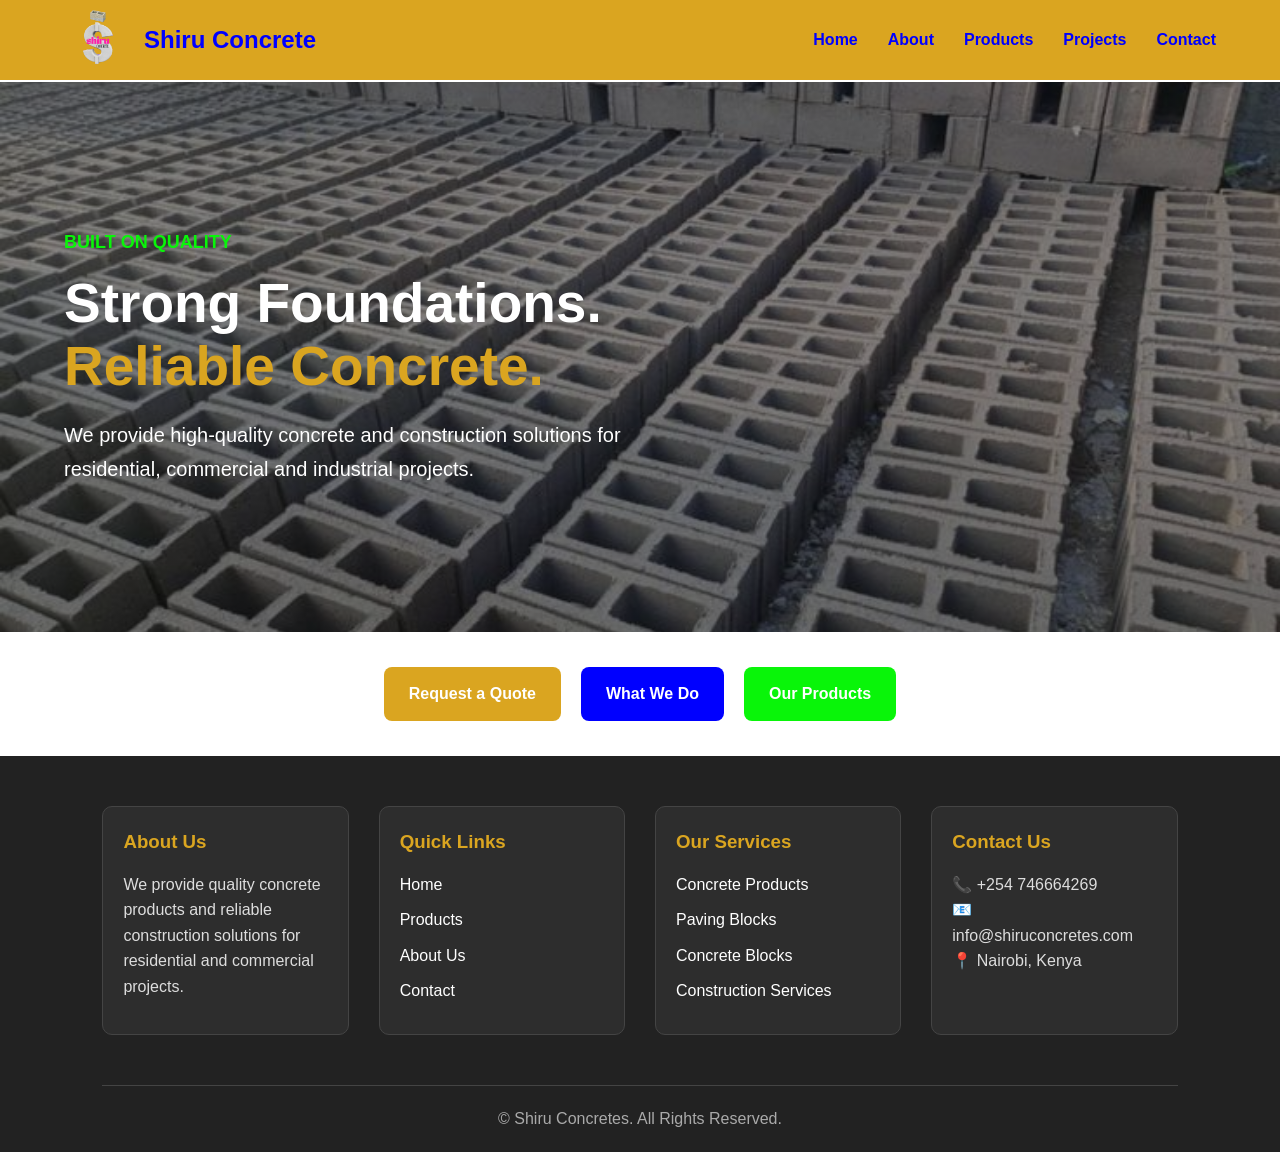
==== index.html @ 1cc36720 "update 1" ====
<!DOCTYPE html>
<html lang="en">

<head>

    <meta charset="UTF-8">

    <!-- Responsive Design -->
    <meta name="viewport" content="width=device-width, initial-scale=1.0">

    <!-- SEO -->
    <meta name="description"
        content="Professional concrete and construction solutions for residential, commercial and industrial projects.">

    <meta name="keywords"
        content="concrete company, ready mix concrete, construction, concrete delivery, concrete pumping">

    <meta name="author" content="Shiru Concretes">

    <!-- Browser Theme Color -->
    <meta name="theme-color" content="goldenrod">

    <title>Shiru Concretes</title>

    <!-- CSS -->
    <link rel="stylesheet" href="css/home.css">

    <!-- Favicon -->
    <link rel="icon" href="images/favicon.png">

</head>

<body>

    <!-- ================= HEADER ================= -->

    <header class="header">

        <nav class="navbar container">

            <!-- Logo -->
            <div class="logo-icon">

                <img src="images/shee.png" alt="Shiru Concretes Logo">

                <h1>
                    <strong>Shiru Concrete</strong>
                </h1>

            </div>


            <!-- Mobile Menu Button -->
            <button class="menu-toggle" aria-label="Open navigation menu" aria-expanded="false">

                ☰

            </button>


            <!-- Navigation -->
            <ul class="nav-links">

                <li>
                    <a href="index.html">Home</a>
                </li>

                <li>
                    <a href="about.html">About</a>
                </li>

                <li>
                    <a href="products.html">Products</a>
                </li>

                <li>
                    <a href="projects.html">Projects</a>
                </li>

                <li>
                    <a href="contact.html">Contact</a>
                </li>

            </ul>

        </nav>

    </header>


    <!-- ================= MAIN ================= -->

    <main>

        <!-- ================= HERO ================= -->

        <section id="home" class="hero">

            <div class="container hero-content">

                <div class="hero-text">

                    <span class="hero-label">
                        <strong>BUILT ON QUALITY</strong>
                    </span>

                    <h1>
                        Strong Foundations.
                        <span>Reliable Concrete.</span>
                    </h1>

                    <p>
                        We provide high-quality concrete and construction
                        solutions for residential, commercial and industrial
                        projects.
                    </p>

                </div>

            </div>

        </section>


        <!-- ================= REQUEST BUTTONS ================= -->

        <div class="request-buttons">

            <a href="contact.html" class="btn btn-primary">
                Request a Quote
            </a>

            <a href="about.html" class="btn btn-secondary">
                What We Do
            </a>

            <a href="products.html" class="btn btn-tertiary">
                Our Products
            </a>

        </div>

    </main>


    <!-- ================= FOOTER ================= -->

    <footer class="footer">

        <!-- About -->
        <div class="footer-columns">

            <h3>About Us</h3>

            <p>
                We provide quality concrete products and reliable
                construction solutions for residential and commercial
                projects.
            </p>

        </div>


        <!-- Quick Links -->
        <div class="footer-columns">

            <h3>Quick Links</h3>

            <a href="index.html">Home</a>

            <a href="products.html">Products</a>

            <a href="about.html">About Us</a>

            <a href="contact.html">Contact</a>

        </div>


        <!-- Services -->
        <div class="footer-columns">

            <h3>Our Services</h3>

            <a href="products.html">Concrete Products</a>

            <a href="products.html">Paving Blocks</a>

            <a href="products.html">Concrete Blocks</a>

            <a href="projects.html">Construction Services</a>

        </div>


        <!-- Contact -->
        <div class="footer-columns">

            <h3>Contact Us</h3>

            <p>📞 +254 746664269</p>

            <p>📧 info@shiruconcretes.com</p>

            <p>📍 Nairobi, Kenya</p>

        </div>


        <!-- Copyright -->
        <div class="copyright">

            <p>
                &copy; <span id="year"></span> Shiru Concretes.
                All Rights Reserved.
            </p>

        </div>

    </footer>


    <!-- JavaScript -->
    <script src="js/script.js"></script>

</body>

</html>
---- css/home.css ----
/* =========================
   RESET
========================= */

* {
    margin: 0;
    padding: 0;
    box-sizing: border-box;
}


/* =========================
   BODY
========================= */

html {
    scroll-behavior: smooth;
}

body {
    font-family: Arial, sans-serif;
    line-height: 1.6;
    color: #333;
    background-color: #f7f7f7;

    min-height: 100vh;

    display: flex;
    flex-direction: column;
}


/* =========================
   CONTAINER
========================= */

.container {
    width: 90%;
    max-width: 1200px;
    margin: auto;
}


/* =========================
   HEADER
========================= */

.header {
    background-color: goldenrod;

    width: 100%;

    border-bottom: 2px solid white;

    position: sticky;
    top: 0;

    z-index: 1000;
}


/* =========================
   NAVBAR
========================= */

.navbar {
    min-height: 80px;

    display: flex;

    align-items: center;

    justify-content: space-between;

    gap: 20px;
}


/* =========================
   LOGO
========================= */

.logo-icon {
    display: flex;

    align-items: center;

    gap: 10px;
}

.logo-icon img {
    width: 70px;

    height: 70px;

    object-fit: contain;

    display: block;
}

.logo-icon h1 {
    color: blue;

    font-size: 24px;

    font-weight: bold;
}


/* =========================
   NAVIGATION LINKS
========================= */

.nav-links {
    display: flex;

    align-items: center;

    gap: 30px;

    list-style: none;
}

.nav-links a {
    text-decoration: none;

    color: blue;

    font-weight: bold;

    transition: 0.3s;
}

.nav-links a:hover {
    color: white;
}


/* =========================
   MOBILE MENU BUTTON
========================= */

.menu-toggle {
    display: none;

    background: transparent;

    border: none;

    color: blue;

    font-size: 30px;

    cursor: pointer;
}


/* =========================
   HERO
========================= */

.hero {
    min-height: 550px;

    background-image:
        linear-gradient(rgba(0, 0, 0, 0.45),
            rgba(0, 0, 0, 0.45)),
        url("../images/blocks2.jpg");

    background-size: cover;

    background-position: center;

    background-repeat: no-repeat;

    display: flex;

    align-items: center;

    position: relative;
}


/* =========================
   HERO CONTENT
========================= */

.hero-content {
    display: flex;

    align-items: center;

    min-height: 550px;
}

.hero-text {
    max-width: 700px;

    color: white;
}

.hero-label {
    display: inline-block;

    color: rgb(9, 245, 9);

    font-size: 18px;

    margin-bottom: 15px;
}

.hero-text h1 {
    font-size: 55px;

    line-height: 1.15;

    margin-bottom: 20px;

    color: white;
}

.hero-text h1 span {
    display: block;

    color: goldenrod;
}

.hero-text p {
    font-size: 20px;

    max-width: 650px;

    line-height: 1.7;

    color: white;
}


/* =========================
   REQUEST BUTTONS
========================= */

.request-buttons {
    display: flex;

    justify-content: center;

    align-items: center;

    gap: 20px;

    padding: 35px 20px;

    background-color: white;

    flex-wrap: wrap;
}

.request-buttons a {
    text-decoration: none;

    cursor: pointer;

    font-weight: bold;

    padding: 14px 25px;

    border-radius: 8px;

    transition: 0.3s;

    display: inline-block;
}


/* Primary Button */

.btn-primary {
    background-color: goldenrod;

    color: white;
}

.btn-primary:hover {
    background-color: #b8860b;

    transform: translateY(-2px);
}


/* Secondary Button */

.btn-secondary {
    background-color: blue;

    color: white;
}

.btn-secondary:hover {
    background-color: #0000b3;

    transform: translateY(-2px);
}


/* Tertiary Button */

.btn-tertiary {
    background-color: rgb(9, 245, 9);

    color: white;
}

.btn-tertiary:hover {
    background-color: green;

    transform: translateY(-2px);
}


/* =========================
   MAIN
========================= */

main {
    flex: 1;
}


/* =========================
   FOOTER
========================= */

.footer {
    background-color: #222;

    color: white;

    padding: 50px 8% 20px;

    display: grid;

    grid-template-columns: repeat(4, 1fr);

    gap: 30px;
}


/* =========================
   FOOTER WIDGETS
========================= */

.footer-columns {
    padding: 20px;

    border: 1px solid #444;

    border-radius: 10px;

    background-color: #2d2d2d;
}

.footer-columns h3 {
    margin-bottom: 15px;

    color: goldenrod;
}

.footer-columns p {
    line-height: 1.6;

    color: #ddd;
}

.footer-columns a {
    display: block;

    color: white;

    text-decoration: none;

    margin: 10px 0;

    transition: 0.3s;
}

.footer-columns a:hover {
    color: goldenrod;
}


/* =========================
   COPYRIGHT
========================= */

.copyright {
    grid-column: 1 / -1;

    text-align: center;

    border-top: 1px solid #444;

    margin-top: 20px;

    padding-top: 20px;

    color: #aaa;
}


/* =========================
   TABLET
========================= */

@media (max-width: 900px) {

    .nav-links {
        gap: 15px;
    }

    .hero-text h1 {
        font-size: 45px;
    }

    .footer {
        grid-template-columns: repeat(2, 1fr);
    }

}


/* =========================
   MOBILE
========================= */

@media (max-width: 700px) {

    .navbar {
        position: relative;

        flex-wrap: wrap;

        padding: 12px 0;
    }

    .logo-icon img {
        width: 55px;

        height: 55px;
    }

    .logo-icon h1 {
        font-size: 19px;
    }

    .menu-toggle {
        display: block;
    }

    .nav-links {
        display: none;

        width: 100%;

        flex-direction: column;

        gap: 0;

        background-color: goldenrod;

        padding: 10px 0;
    }

    .nav-links.active {
        display: flex;
    }

    .nav-links li {
        width: 100%;

        text-align: center;
    }

    .nav-links a {
        display: block;

        padding: 12px;

        width: 100%;
    }

    .hero {
        min-height: 500px;

        background-position: center;
    }

    .hero-content {
        min-height: 500px;

        text-align: center;

        justify-content: center;
    }

    .hero-text h1 {
        font-size: 36px;
    }

    .hero-text p {
        font-size: 17px;
    }

    .request-buttons {
        flex-direction: column;

        gap: 15px;
    }

    .request-buttons a {
        width: 90%;

        text-align: center;
    }

}


/* =========================
   SMALL MOBILE
========================= */

@media (max-width: 500px) {

    .footer {
        grid-template-columns: 1fr;

        padding: 40px 5% 20px;
    }

    .copyright {
        grid-column: auto;
    }

    .hero-text h1 {
        font-size: 31px;
    }

    .hero-label {
        font-size: 15px;
    }

    .hero-text p {
        font-size: 16px;
    }

}
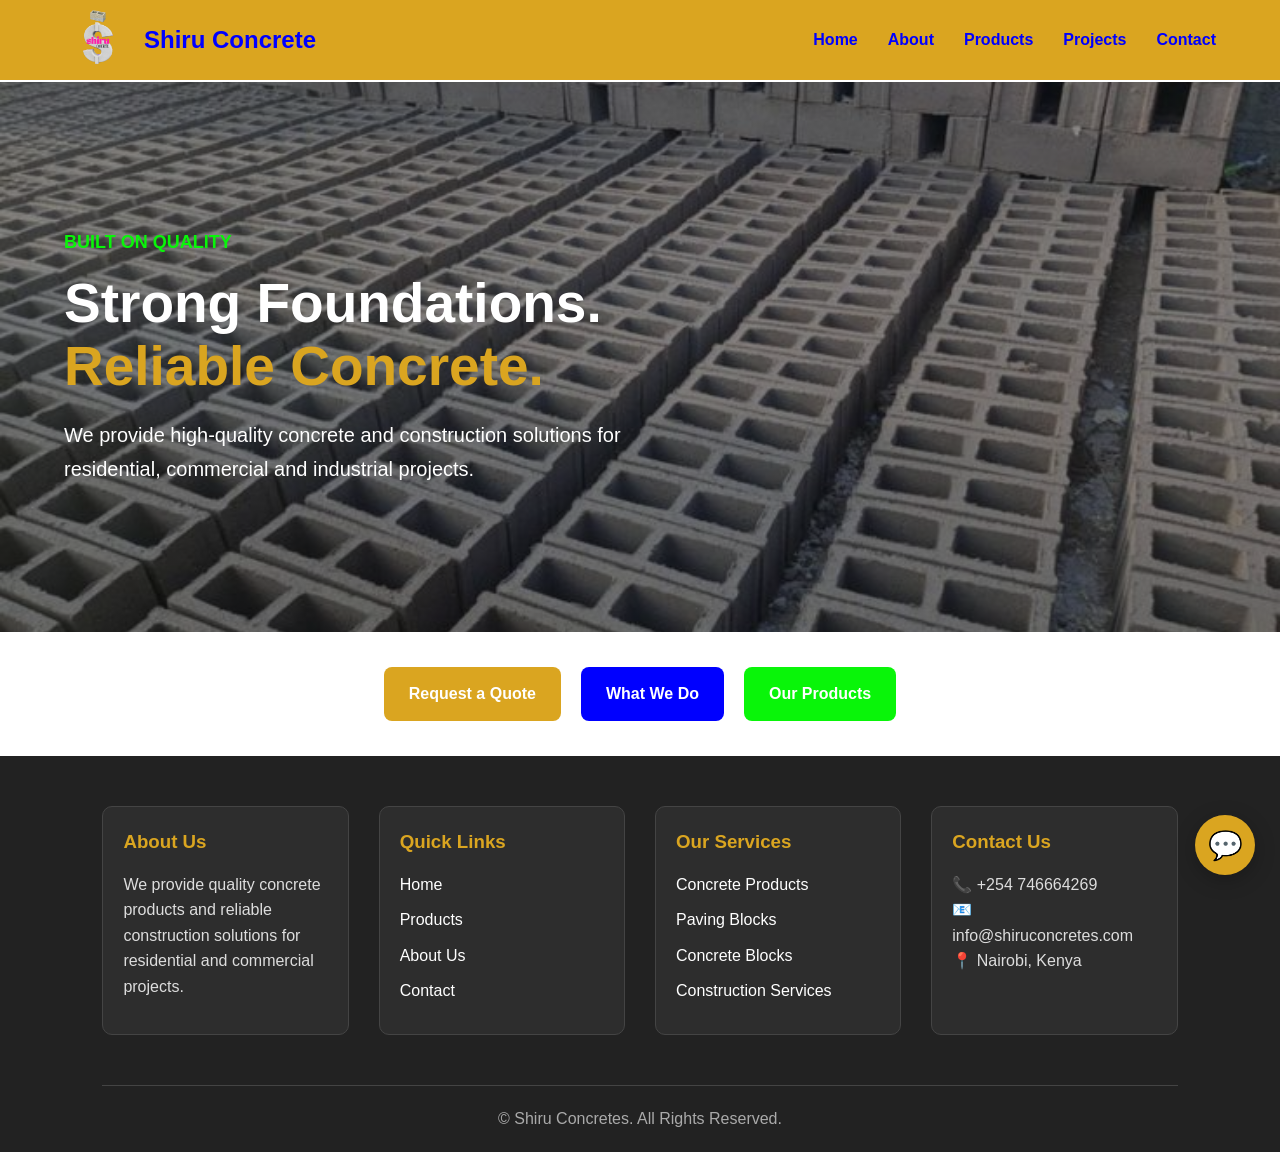
==== commit f23e0d4a: "update 2" ====
--- a/index.html
+++ b/index.html
@@ -24,6 +24,7 @@
 
     <!-- CSS -->
     <link rel="stylesheet" href="css/home.css">
+    <link rel="stylesheet" href="css/chat.css">
 
     <!-- Favicon -->
     <link rel="icon" href="images/favicon.png">
@@ -219,9 +220,78 @@
 
     </footer>
 
-
+<!-- ================= CHATBOT ================= -->
+
+<!-- Floating Chat Button -->
+<button class="chatbot-toggle" id="chatbotToggle" aria-label="Open chatbot">
+    💬
+</button>
+
+
+<!-- Chatbot Window -->
+<div class="chatbot" id="chatbot">
+
+    <!-- Chatbot Header -->
+    <div class="chatbot-header">
+
+        <div>
+            <h3>Shiru Concretes</h3>
+            <span>● Online</span>
+        </div>
+
+        <button id="chatbotClose" aria-label="Close chatbot">
+            ✕
+        </button>
+
+    </div>
+
+
+    <!-- Chat Messages -->
+    <div class="chatbot-messages" id="chatbotMessages">
+
+        <div class="bot-message">
+            Hello! 👋 Welcome to <strong>Shiru Concretes</strong>.
+            How can we help you today?
+        </div>
+
+        <div class="quick-options">
+
+            <button onclick="sendQuickMessage('What products do you offer?')">
+                🧱 Our Products
+            </button>
+
+            <button onclick="sendQuickMessage('I want a quotation')">
+                💰 Request a Quote
+            </button>
+
+            <button onclick="sendQuickMessage('How can I contact you?')">
+                📞 Contact Us
+            </button>
+
+            <button onclick="sendQuickMessage('Where are you located?')">
+                📍 Location
+            </button>
+
+        </div>
+
+    </div>
+
+
+    <!-- Chat Input -->
+    <div class="chatbot-input">
+
+        <input type="text" id="chatbotInput" placeholder="Type your message..." autocomplete="off">
+
+        <button id="chatbotSend">
+            ➤
+        </button>
+
+    </div>
+
+</div>
     <!-- JavaScript -->
     <script src="js/script.js"></script>
+    <script src="scripts.js/chat.js"></script>
 
 </body>
 
--- a/css/chat.css
+++ b/css/chat.css
@@ -0,0 +1,319 @@
+/* =====================================
+   FLOATING CHATBOT
+===================================== */
+
+.chatbot-toggle {
+    position: fixed;
+
+    right: 25px;
+    bottom: 25px;
+
+    width: 60px;
+    height: 60px;
+
+    border: none;
+    border-radius: 50%;
+
+    background-color: goldenrod;
+    color: white;
+
+    font-size: 28px;
+
+    cursor: pointer;
+
+    box-shadow: 0 5px 20px rgba(0, 0, 0, 0.25);
+
+    z-index: 9999;
+
+    transition: 0.3s;
+}
+
+.chatbot-toggle:hover {
+    background-color: blue;
+    transform: scale(1.08);
+}
+
+
+/* =====================================
+   CHATBOT WINDOW
+===================================== */
+
+.chatbot {
+    position: fixed;
+
+    right: 25px;
+    bottom: 95px;
+
+    width: 360px;
+    max-width: calc(100vw - 30px);
+
+    height: 500px;
+
+    background-color: white;
+
+    border-radius: 15px;
+
+    box-shadow: 0 10px 40px rgba(0, 0, 0, 0.25);
+
+    overflow: hidden;
+
+    display: none;
+    flex-direction: column;
+
+    z-index: 9998;
+}
+
+.chatbot.active {
+    display: flex;
+}
+
+
+/* =====================================
+   CHATBOT HEADER
+===================================== */
+
+.chatbot-header {
+    background-color: goldenrod;
+
+    color: white;
+
+    padding: 16px 18px;
+
+    display: flex;
+
+    align-items: center;
+
+    justify-content: space-between;
+}
+
+.chatbot-header h3 {
+    margin: 0;
+
+    font-size: 18px;
+}
+
+.chatbot-header span {
+    font-size: 12px;
+
+    color: rgb(9, 245, 9);
+}
+
+.chatbot-header button {
+    background: transparent;
+
+    border: none;
+
+    color: white;
+
+    font-size: 20px;
+
+    cursor: pointer;
+}
+
+
+/* =====================================
+   CHAT MESSAGES
+===================================== */
+
+.chatbot-messages {
+    flex: 1;
+
+    padding: 18px;
+
+    overflow-y: auto;
+
+    background-color: #f5f5f5;
+}
+
+
+/* BOT MESSAGE */
+
+.bot-message {
+    background-color: white;
+
+    color: #333;
+
+    padding: 12px 15px;
+
+    border-radius: 12px;
+
+    margin-bottom: 12px;
+
+    max-width: 85%;
+
+    line-height: 1.5;
+
+    box-shadow: 0 2px 5px rgba(0, 0, 0, 0.08);
+}
+
+
+/* USER MESSAGE */
+
+.user-message {
+    background-color: blue;
+
+    color: white;
+
+    padding: 12px 15px;
+
+    border-radius: 12px;
+
+    margin: 10px 0 10px auto;
+
+    max-width: 85%;
+
+    line-height: 1.5;
+}
+
+
+/* =====================================
+   QUICK OPTIONS
+===================================== */
+
+.quick-options {
+    display: flex;
+
+    flex-direction: column;
+
+    gap: 8px;
+
+    margin-top: 10px;
+}
+
+.quick-options button {
+    padding: 10px;
+
+    border: 1px solid goldenrod;
+
+    border-radius: 8px;
+
+    background-color: white;
+
+    color: blue;
+
+    font-weight: bold;
+
+    cursor: pointer;
+
+    text-align: left;
+
+    transition: 0.3s;
+}
+
+.quick-options button:hover {
+    background-color: goldenrod;
+
+    color: white;
+}
+
+
+/* =====================================
+   CHAT INPUT
+===================================== */
+
+.chatbot-input {
+    display: flex;
+
+    padding: 12px;
+
+    border-top: 1px solid #ddd;
+
+    background-color: white;
+}
+
+.chatbot-input input {
+    flex: 1;
+
+    padding: 12px;
+
+    border: 1px solid #ccc;
+
+    border-radius: 8px 0 0 8px;
+
+    outline: none;
+
+    font-size: 14px;
+}
+
+.chatbot-input input:focus {
+    border-color: goldenrod;
+}
+
+.chatbot-input button {
+    width: 50px;
+
+    border: none;
+
+    border-radius: 0 8px 8px 0;
+
+    background-color: rgb(9, 245, 9);
+
+    color: white;
+
+    font-size: 20px;
+
+    cursor: pointer;
+}
+
+.chatbot-input button:hover {
+    background-color: green;
+}
+
+
+/* =====================================
+   WHATSAPP BUTTON
+===================================== */
+
+.chatbot-whatsapp {
+    display: block;
+
+    margin-top: 10px;
+
+    padding: 11px;
+
+    background-color: #25D366;
+
+    color: white;
+
+    text-align: center;
+
+    text-decoration: none;
+
+    border-radius: 7px;
+
+    font-weight: bold;
+}
+
+.chatbot-whatsapp:hover {
+    background-color: green;
+}
+
+
+/* =====================================
+   MOBILE
+===================================== */
+
+@media (max-width: 600px) {
+
+    .chatbot {
+        right: 15px;
+
+        bottom: 85px;
+
+        width: calc(100vw - 30px);
+
+        height: 470px;
+    }
+
+    .chatbot-toggle {
+        right: 18px;
+
+        bottom: 18px;
+
+        width: 55px;
+
+        height: 55px;
+
+        font-size: 24px;
+    }
+}
